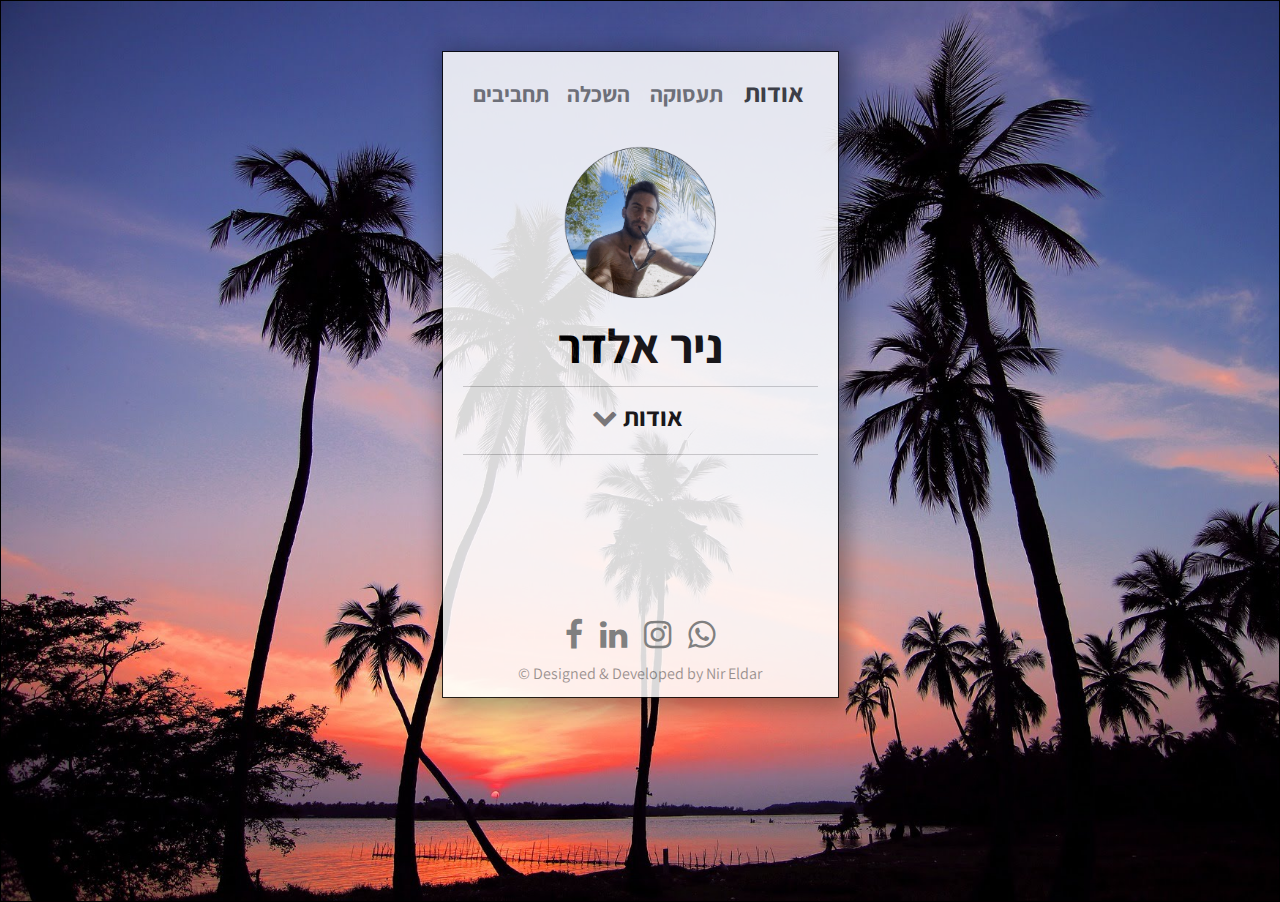
==== profileweb/index.html @ d5a784db "Add files via upload" ====
﻿<!doctype html>
<html lang="">
<head>
    <meta charset="utf-8" />
    <title>Nir Eldar Profile page</title>
    <meta name="description" content="Nir Eldar Profile page" />
    <meta name="keywords" content="Nir,Eldar,profile,page" />
    <meta name="author" content="Nir ELdar" />
    <meta name="viewport" content="width=device-width, initial-scale=1.0, user-scalable=yes">

    <!-- CSS -->
    
    <link href="styles/reset.css" rel="stylesheet" />
    <link href="styles/myStyle.css" rel="stylesheet" />


    <!-- Scripts -->
    <script src="jScripts/jquery-1.12.0.min.js"></script>
   

</head>
<body>
    <main>
    <div id="container">
            <div id="indexes">

         <div id="context">

            <nav class="ph-line-nav nav">
                <a href="#">אודות</a>
                <a href="job.html#">תעסוקה</a>
                <a href="edu.html">השכלה</a>
                <a href="hob.html">תחביבים</a>
                <div class="effect"></div>
              </nav>


            <div id="photo">

                </div>
           
                <h1>ניר אלדר</h1>
                <section>
            <hr/>    
             <h2>אודות <i class="fa fa-chevron-down"></i></h2>

             

                <p>
                בן 24, שוהם, סטודנט HIT <br/>

                
                <hr/>
                </section>


            
        </div>
    </div>
    <footer>
            <ul id="social-icons">
                    <li><a href="#"  class="social-icon" target="_blank"> <i class="fa fa-whatsapp"></i></a></li>
                    <li><a href="https://www.instagram.com/nireldar/" class="social-icon" target="_blank"> <i class="fa fa-instagram"></i></a></li>
                    <li><a href="https://www.linkedin.com/in/nir-eldar-b2791914b/" class="social-icon" target="_blank"> <i class="fa fa-linkedin"></i></a></li>
                    <li><a href="https://www.facebook.com/eldar.nir" class="social-icon" > <i class="fa fa-facebook"></i></a></li>
            </ul>
        <span> Designed & Developed by Nir Eldar ©</span>
        </footer>
    </div>

    

</main>
</body>

</html>
---- profileweb/styles/myStyle.css ----
@import url(https://cdnjs.cloudflare.com/ajax/libs/font-awesome/4.6.3/css/font-awesome.css);
@import url('https://fonts.googleapis.com/css?family=Assistant');



html body 
{
    font-family: 'Assistant', sans-serif;
    direction:rtl;
    height: 100%;
    
}


/* define the background*/
main { 
    height: 100vh;
    background-image: url(../images/sri.jpg);
    background-size: cover;
    background-repeat: no-repeat;
    align-self: center;
    display:flex;
    border: black solid 0.5px;
    margin: 0 auto;


}

#container{
width: 1420px;
margin: 0 auto;

}

/* the data div */
#context{

    display: block;
    text-align: center;
    -webkit-box-shadow: 5px 5px 20px 10px rgba(0, 0, 0, 0.375)7D7D;
    box-shadow: 5px 5px 20px 5px rgba(0, 0, 0, 0.375);
    width: 355px;
    height: 605px;
    border: black solid 0.25px;
    background-color: white;
    opacity: 0.85;
    padding: 20px;
    margin: 0 auto;
    margin-top: 50px;
}

/* define the manu */
.nav {
    overflow: hidden;
    position: absolute;
    width: 350px;
    text-decoration: none;
    text-align: center;
    font-size: 1.4rem;
    font-weight: bolder;


    }
    /* the links inside the list */
    .nav a {
      display: block;
      position: relative;
      float: right;
      padding: 0.5em 0 1.3em;
      width: 25%;
      text-decoration: none;
      color: #393939;
      transition: .7s;
      opacity: 0.7; 
      }

      .nav a:hover {
        opacity: 1; 
      }


 /* the underline effect */
  .effect {
    position: absolute;
    right: -12.5%;
    transition: 0.7s ease-in-out;

 
  }
  .nav a:nth-child(1):hover ~ .effect {
    right: 12.5%; }
  .nav a:nth-child(2):hover ~ .effect {
    right: 37.5%; }
  .nav a:nth-child(3):hover ~ .effect {
    right: 62.5%; }
  .nav a:nth-child(4):hover ~ .effect {
    right: 87.5%; }
  

  .ph-line-nav .effect {
    width: 80px;
    height: 2px;
    bottom: 26px;
    background: black;
    box-shadow: 0 .5px 0 rgb(94, 89, 89); 
    margin-right:-40px;

  }

/* the manu bold */
  #indexes .nav a:nth-child(1){

    font-size: 1.6rem;
    opacity: 1.1;
    bottom: 5px;
  }

 #jobs .nav a:nth-child(2){

    font-size: 1.6rem;
    opacity: 1.1;
    bottom: 5px;
  }

 #edus .nav a:nth-child(3){

    font-size: 1.6rem;
    opacity: 1.1;
    bottom: 5px;
  }

 #hobs .nav a:nth-child(4){

    font-size: 1.6rem;
    opacity: 1.1;
    bottom: 5px;
  }





#photo
{
    width: 160px;
    height: 160px;
    margin: 0 auto;
    background-size:cover;
	background-repeat: no-repeat;
	background-position:center center;
	display:block;
    background-image: url(../images/nir5.png);
    position: relative;
    margin-bottom: 20px;
    margin-top: 70px;
    
/* the photo animation 
    -webkit-transform: scale(1);
    transform: scale(1);
    -webkit-transition: .3s ease-in-out;
      transition: .3s ease-in-out;*/
    
}

/* #photo:hover{

  -webkit-transform: scale(1.2);
transform: scale(1.2);
} */


h1{
    margin:10px;
    margin-bottom: 10px;
    font-size: 3rem;
    text-align: center;
}

h2{
    margin-right:5px;
    font-size: 1.6rem;
    margin-bottom: 15px;
    bottom: -10px;


}

p{

	position: relative;
	font-size: 22px;
	text-align: center;
    opacity: 0;
    bottom: 20px;
    margin-bottom: -30px;
	-webkit-transition: .4s ease-in-out;
	transition: .4s ease-in-out;
    overflow: hidden;

}

h2:hover+p {

	bottom: 0px;
    opacity: 0.91;
    margin-bottom: 0px;
}

li {
    display: inline;
}


#social-icons {
  margin-bottom: 15px;
    list-style-type: none;
    color: white;

  }
  #social-icons li {
    
    display: inline;
  }
  #social-icons a {
    color: white;
    text-decoration: none;
    font-size: 2rem;
  }
  .social-icon {
      margin: 7px;

  }
  .fa-facebook {
    -o-transition:.4s;
    -ms-transition:.4s;
    -moz-transition:.4s;
    -webkit-transition:.4s;
    transition: .4s;
    color: gray;
  }
  .fa-facebook:hover {
    color: #3d5b99;
  }

.fa-whatsapp{
    -o-transition:.4s;
    -ms-transition:.4s;
    -moz-transition:.4s;
    -webkit-transition:.4s;
    transition: .4s;
    color: gray;
}

.fa-whatsapp:hover{
    color:rgb(21, 102, 45);
}


  .fa-instagram {
 
    -o-transition:.4s;
    -ms-transition:.4s;
    -moz-transition:.4s;
    -webkit-transition:.4s;
    transition: .4s;
    color: gray;
  }
  .fa-instagram:hover {
    color: #8a3ab9;
  }
  .fa-linkedin {
    -o-transition:.4s;
    -ms-transition:.4s;
    -moz-transition:.4s;
    -webkit-transition:.4s;
    transition: .4s;
    color: gray;
  }
  .fa-linkedin:hover {
    color: black;
  }

  .fa-chevron-down{

    -o-transition:.4s;
    -ms-transition:.4s;
    -moz-transition:.4s;
    -webkit-transition:.4s;
    transition: .4s;
    color: rgb(112, 112, 112);
  }

  .fa-chevron-down:hover{
    color: black;
  }

  footer{
     text-align: center;
     position: relative;
     bottom: 80px;
     color:gray;
  }

  footer span{

    color:black;
    opacity: .4;
    
 }
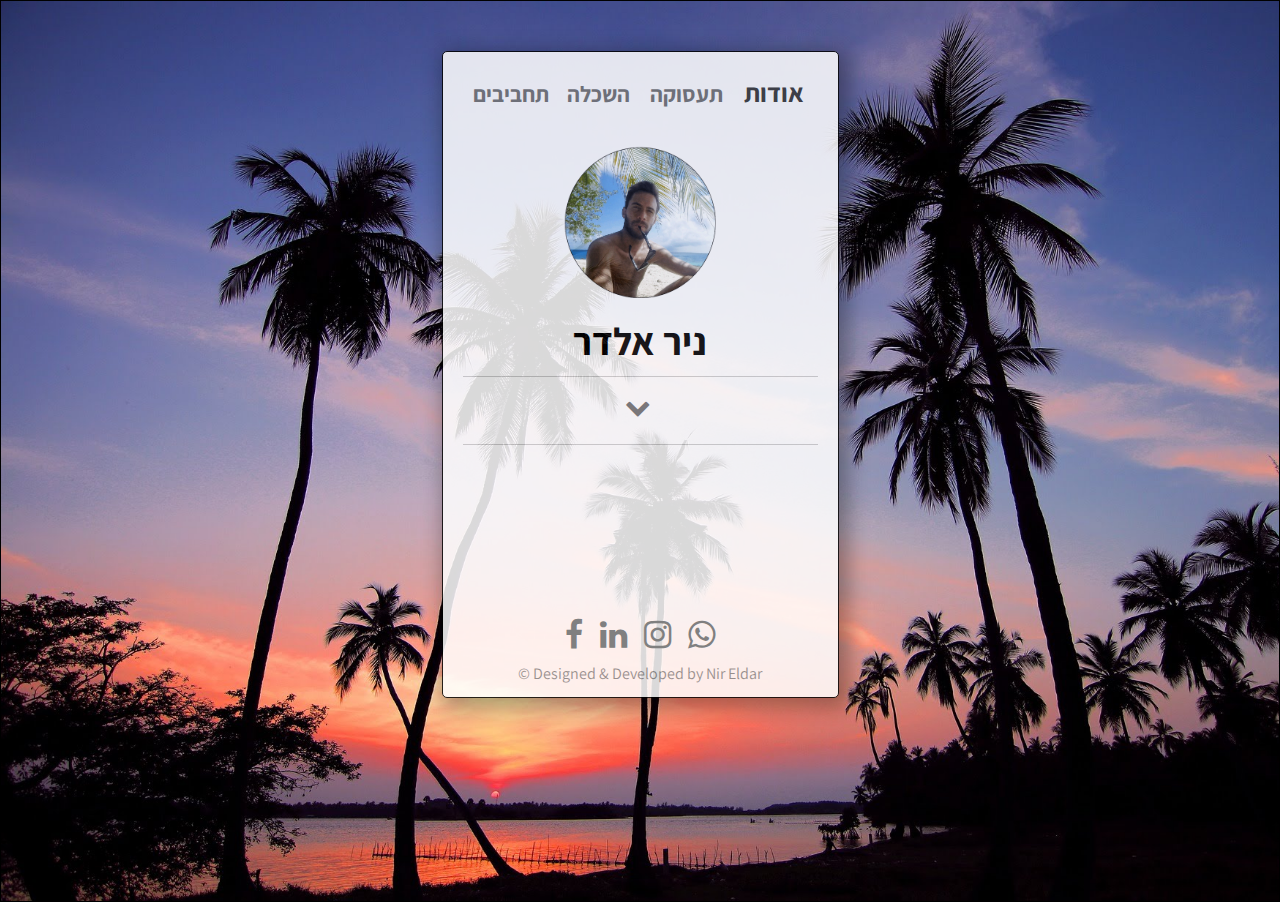
==== commit 1420ac0c: "Add files via upload" ====
--- a/profileweb/index.html
+++ b/profileweb/index.html
@@ -42,8 +42,8 @@
                 <h1>ניר אלדר</h1>
                 <section>
             <hr/>    
-             <h2>אודות <i class="fa fa-chevron-down"></i></h2>
-
+             <h2 ><i class="fa fa-chevron-down"></i></h2>
+             
              
 
                 <p>
--- a/profileweb/styles/myStyle.css
+++ b/profileweb/styles/myStyle.css
@@ -42,11 +42,13 @@
     width: 355px;
     height: 605px;
     border: black solid 0.25px;
+    border-radius: 5px;
     background-color: white;
     opacity: 0.85;
     padding: 20px;
     margin: 0 auto;
     margin-top: 50px;
+    
 }
 
 /* define the manu */
@@ -172,9 +174,12 @@
 h1{
     margin:10px;
     margin-bottom: 10px;
-    font-size: 3rem;
+    font-size: 2.4rem;
     text-align: center;
 }
+
+
+
 
 h2{
     margin-right:5px;
@@ -206,6 +211,17 @@
     margin-bottom: 0px;
 }
 
+  .fa-chevron-down:hover{
+    -webkit-transform: rotate(180deg);
+    -moz-transform: rotate(180deg);
+    -o-transform: rotate(180deg);
+    -ms-transform: rotate(180deg);
+    transform: rotate(180deg);
+    color: black;
+  }
+
+
+
 li {
     display: inline;
 }
@@ -290,9 +306,8 @@
     color: rgb(112, 112, 112);
   }
 
-  .fa-chevron-down:hover{
-    color: black;
-  }
+
+
 
   footer{
      text-align: center;
@@ -306,4 +321,5 @@
     color:black;
     opacity: .4;
     
- } + } 
+
